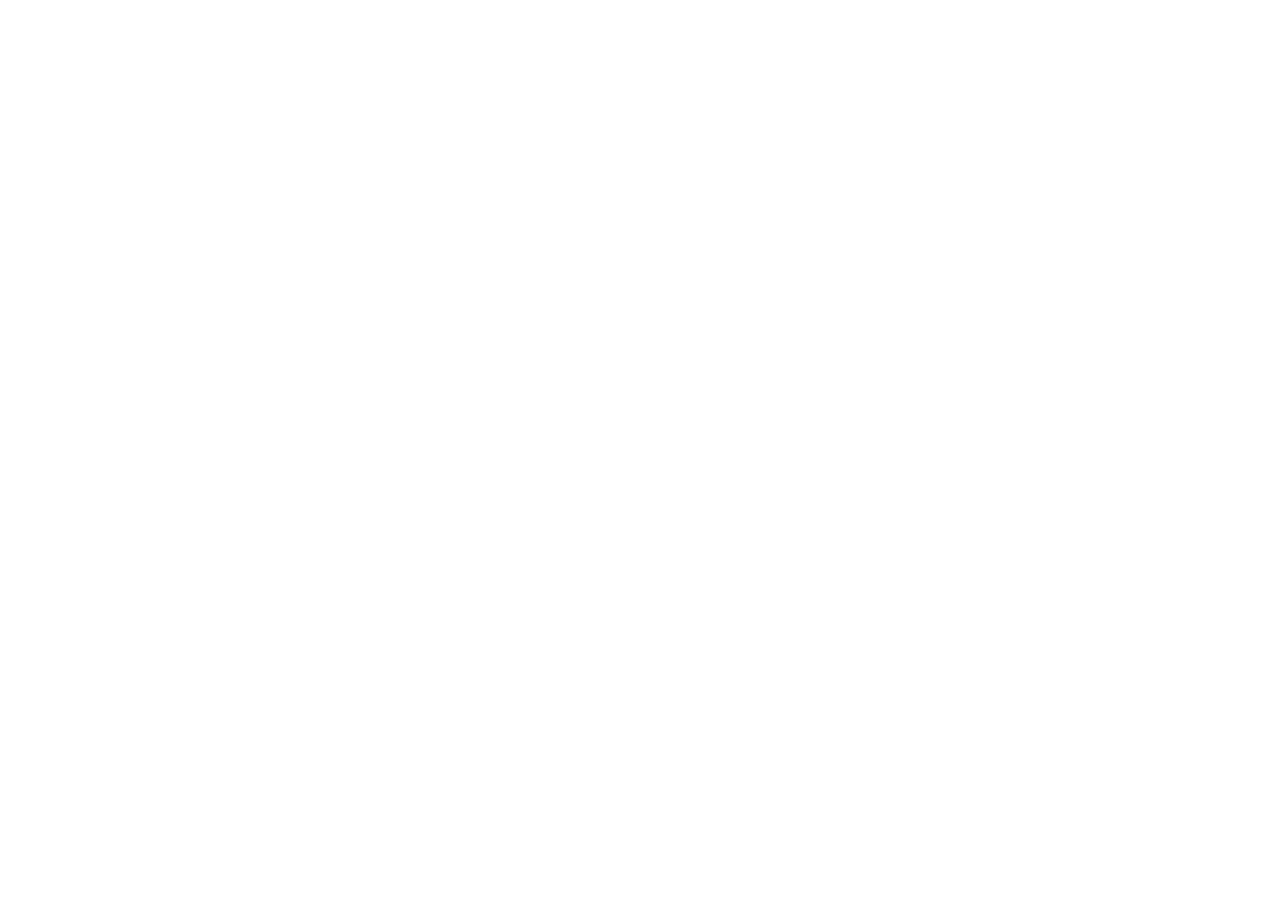
==== index.html @ 36e5a387 "feat: 經典踩地雷 Minesweeper (React 19 + TypeScript + Vite + Tailwind + GitHub Pages)" ====
<!doctype html>
<html lang="en">
  <head>
    <meta charset="UTF-8" />
    <meta name="viewport" content="width=device-width, initial-scale=1.0" />
    <title>經典踩地雷 Minesweeper</title>
    <meta name="description" content="經典 Windows 復古風格踩地雷遊戲，包含地雷計數、計時器、遞迴展開空白、右鍵插旗標記與勝負判定。" />
    <meta property="og:title" content="經典踩地雷 Minesweeper" />
    <meta property="og:description" content="經典 Windows 復古風格踩地雷遊戲，包含地雷計數、計時器、遞迴展開空白、右鍵插旗標記與勝負判定。" />
    <meta property="og:type" content="website" />
    <meta name="twitter:card" content="summary_large_image" />
  </head>
  <body>
    <div id="root"></div>
    <script type="module" src="/src/main.tsx"></script>
  </body>
</html>
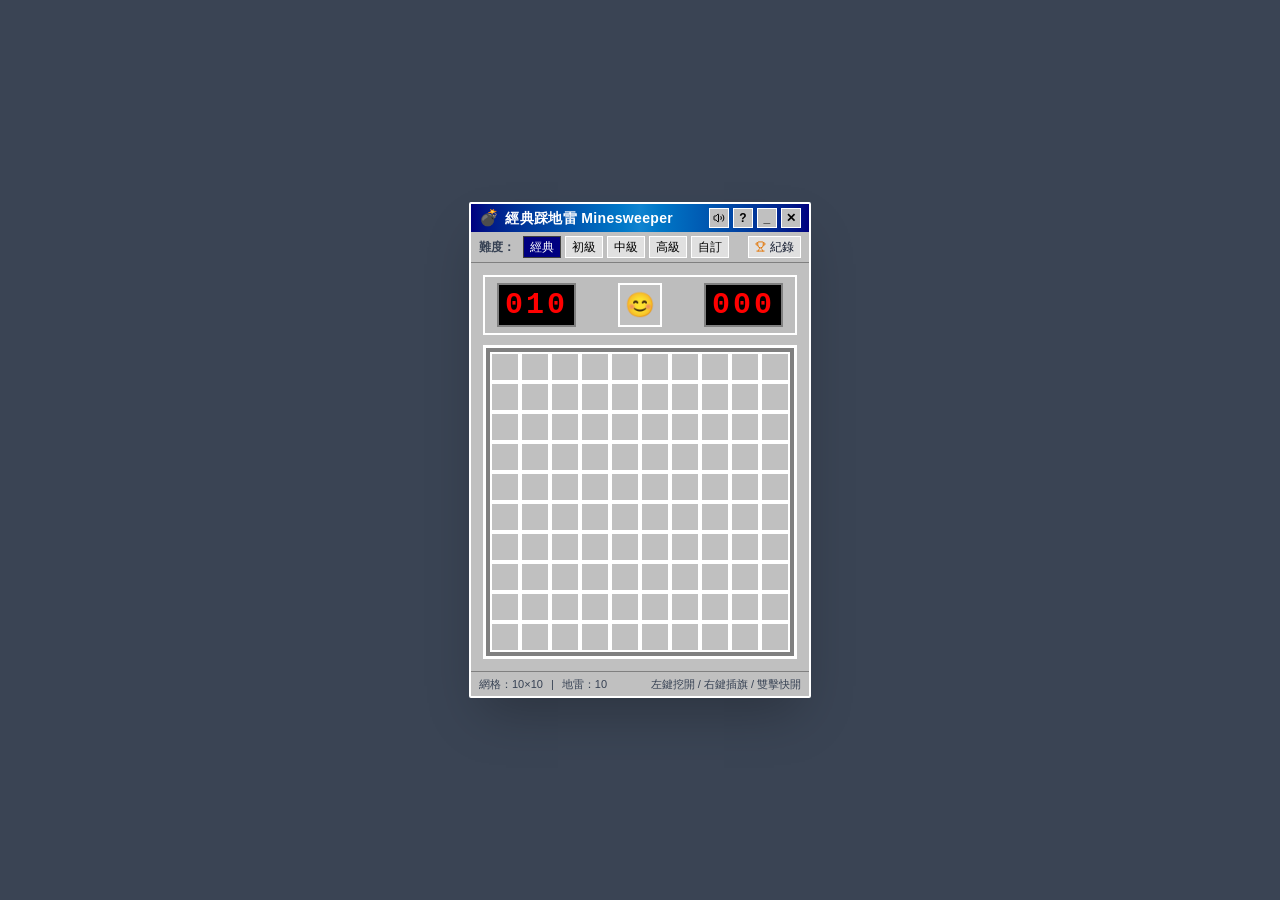
==== commit da19f55c: "deploy: 發布線上踩地雷網頁版本 (GitHub Pages)" ====
--- a/index.html
+++ b/index.html
@@ -9,10 +9,11 @@
     <meta property="og:description" content="經典 Windows 復古風格踩地雷遊戲，包含地雷計數、計時器、遞迴展開空白、右鍵插旗標記與勝負判定。" />
     <meta property="og:type" content="website" />
     <meta name="twitter:card" content="summary_large_image" />
+    <script type="module" crossorigin src="./assets/index-C4JnD47C.js"></script>
+    <link rel="stylesheet" crossorigin href="./assets/index-HfAd93vi.css">
   </head>
   <body>
     <div id="root"></div>
-    <script type="module" src="/src/main.tsx"></script>
   </body>
 </html>
 
--- a/assets/index-HfAd93vi.css
+++ b/assets/index-HfAd93vi.css
@@ -0,0 +1 @@
+/*! tailwindcss v4.3.3 | MIT License | https://tailwindcss.com */@layer properties{@supports (((-webkit-hyphens:none)) and (not (margin-trim:inline))) or ((-moz-orient:inline) and (not (color:rgb(from red r g b)))){*,:before,:after,::backdrop{--tw-space-y-reverse:0;--tw-border-style:solid;--tw-gradient-position:initial;--tw-gradient-from:#0000;--tw-gradient-via:#0000;--tw-gradient-to:#0000;--tw-gradient-stops:initial;--tw-gradient-via-stops:initial;--tw-gradient-from-position:0%;--tw-gradient-via-position:50%;--tw-gradient-to-position:100%;--tw-leading:initial;--tw-font-weight:initial;--tw-tracking:initial;--tw-shadow:0 0 #0000;--tw-shadow-color:initial;--tw-shadow-alpha:100%;--tw-inset-shadow:0 0 #0000;--tw-inset-shadow-color:initial;--tw-inset-shadow-alpha:100%;--tw-ring-color:initial;--tw-ring-shadow:0 0 #0000;--tw-inset-ring-color:initial;--tw-inset-ring-shadow:0 0 #0000;--tw-ring-inset:initial;--tw-ring-offset-width:0px;--tw-ring-offset-color:#fff;--tw-ring-offset-shadow:0 0 #0000;--tw-blur:initial;--tw-brightness:initial;--tw-contrast:initial;--tw-grayscale:initial;--tw-hue-rotate:initial;--tw-invert:initial;--tw-opacity:initial;--tw-saturate:initial;--tw-sepia:initial;--tw-drop-shadow:initial;--tw-drop-shadow-color:initial;--tw-drop-shadow-alpha:100%;--tw-drop-shadow-size:initial}}}@layer theme{:root,:host{--font-sans:-apple-system, BlinkMacSystemFont, "Segoe UI", Roboto, "Helvetica Neue", "Noto Sans", Arial, sans-serif, "Apple Color Emoji", "Segoe UI Emoji", "Segoe UI Symbol", "Noto Color Emoji";--font-mono:ui-monospace, SFMono-Regular, Menlo, Monaco, Consolas, "Liberation Mono", "Courier New", monospace;--color-red-500:oklch(63.7% .237 25.331);--color-red-600:oklch(57.7% .245 27.325);--color-red-700:oklch(50.5% .213 27.518);--color-amber-600:oklch(66.6% .179 58.318);--color-amber-800:oklch(47.3% .137 46.201);--color-green-800:oklch(44.8% .119 151.328);--color-blue-800:oklch(42.4% .199 265.638);--color-blue-900:oklch(37.9% .146 265.522);--color-purple-800:oklch(43.8% .218 303.724);--color-slate-900:oklch(20.8% .042 265.755);--color-gray-300:oklch(87.2% .01 258.338);--color-gray-400:oklch(70.7% .022 261.325);--color-gray-700:oklch(37.3% .034 259.733);--color-gray-800:oklch(27.8% .033 256.848);--color-gray-900:oklch(21% .034 264.665);--color-black:#000;--color-white:#fff;--spacing:.25rem;--container-xs:20rem;--container-sm:24rem;--container-md:28rem;--text-xs:.75rem;--text-xs--line-height:calc(1 / .75);--text-sm:.875rem;--text-sm--line-height:calc(1.25 / .875);--text-base:1rem;--text-base--line-height: 1.5 ;--text-2xl:1.5rem;--text-2xl--line-height:calc(2 / 1.5);--text-3xl:1.875rem;--text-3xl--line-height: 1.2 ;--font-weight-medium:500;--font-weight-semibold:600;--font-weight-bold:700;--font-weight-extrabold:800;--tracking-wide:.025em;--tracking-widest:.1em;--radius-xs:.125rem;--default-transition-duration:.15s;--default-transition-timing-function:cubic-bezier(.4, 0, .2, 1);--default-font-family:var(--font-sans);--default-mono-font-family:var(--font-mono)}}@layer base{*,:after,:before,::backdrop{box-sizing:border-box;border:0 solid;margin:0;padding:0}::file-selector-button{box-sizing:border-box;border:0 solid;margin:0;padding:0}html,:host{-webkit-text-size-adjust:100%;-moz-tab-size:4;tab-size:4;line-height:1.5;font-family:var(--default-font-family,-apple-system, BlinkMacSystemFont, "Segoe UI", Roboto, "Helvetica Neue", "Noto Sans", Arial, sans-serif, "Apple Color Emoji", "Segoe UI Emoji", "Segoe UI Symbol", "Noto Color Emoji");font-feature-settings:var(--default-font-feature-settings,normal);font-variation-settings:var(--default-font-variation-settings,normal);-webkit-tap-highlight-color:transparent}hr{height:0;color:inherit;border-top-width:1px}abbr:where([title]){-webkit-text-decoration:underline dotted;text-decoration:underline dotted}h1,h2,h3,h4,h5,h6{font-size:inherit;font-weight:inherit}a{color:inherit;-webkit-text-decoration:inherit;text-decoration:inherit}b,strong{font-weight:bolder}code,kbd,samp,pre{font-family:var(--default-mono-font-family,ui-monospace, SFMono-Regular, Menlo, Monaco, Consolas, "Liberation Mono", "Courier New", monospace);font-feature-settings:var(--default-mono-font-feature-settings,normal);font-variation-settings:var(--default-mono-font-variation-settings,normal);font-size:1em}small{font-size:80%}sub,sup{vertical-align:baseline;font-size:75%;line-height:0;position:relative}sub{bottom:-.25em}sup{top:-.5em}table{text-indent:0;border-color:inherit;border-collapse:collapse}:-moz-focusring:where(:not(iframe)){outline:auto}progress{vertical-align:baseline}summary{display:list-item}ol,ul,menu{list-style:none}img,svg,video,canvas,audio,iframe,embed,object{vertical-align:middle;display:block}img,video{max-width:100%;height:auto}button,input,select,optgroup,textarea{font:inherit;font-feature-settings:inherit;font-variation-settings:inherit;letter-spacing:inherit;color:inherit;opacity:1;background-color:#0000;border-radius:0}::file-selector-button{font:inherit;font-feature-settings:inherit;font-variation-settings:inherit;letter-spacing:inherit;color:inherit;opacity:1;background-color:#0000;border-radius:0}:where(select:is([multiple],[size])) optgroup{font-weight:bolder}:where(select:is([multiple],[size])) optgroup option{padding-inline-start:20px}::file-selector-button{margin-inline-end:4px}::placeholder{opacity:1}@supports (not ((-webkit-appearance:-apple-pay-button))) or (contain-intrinsic-size:1px){::placeholder{color:currentColor}@supports (color:color-mix(in lab,red,red)){::placeholder{color:color-mix(in oklab,currentcolor 50%,transparent)}}}textarea{resize:vertical}::-webkit-search-decoration{-webkit-appearance:none}::-webkit-date-and-time-value{min-height:1lh;text-align:inherit}::-webkit-datetime-edit{display:inline-flex}::-webkit-datetime-edit-fields-wrapper{padding:0}::-webkit-datetime-edit{padding-block:0}::-webkit-datetime-edit-year-field{padding-block:0}::-webkit-datetime-edit-month-field{padding-block:0}::-webkit-datetime-edit-day-field{padding-block:0}::-webkit-datetime-edit-hour-field{padding-block:0}::-webkit-datetime-edit-minute-field{padding-block:0}::-webkit-datetime-edit-second-field{padding-block:0}::-webkit-datetime-edit-millisecond-field{padding-block:0}::-webkit-datetime-edit-meridiem-field{padding-block:0}::-webkit-calendar-picker-indicator{line-height:1}:-moz-ui-invalid{box-shadow:none}button,input:where([type=button],[type=reset],[type=submit]){-webkit-appearance:button;-moz-appearance:button;appearance:button}::file-selector-button{-webkit-appearance:button;-moz-appearance:button;appearance:button}::-webkit-inner-spin-button{height:auto}::-webkit-outer-spin-button{height:auto}[hidden]:where(:not([hidden=until-found])){display:none!important}}@layer components;@layer utilities{.absolute{position:absolute}.fixed{position:fixed}.relative{position:relative}.inset-0{top:0;right:0;bottom:0;left:0}.z-50{z-index:50}.mt-2\.5{margin-top:calc(var(--spacing) * 2.5)}.mb-1{margin-bottom:var(--spacing)}.mb-2{margin-bottom:calc(var(--spacing) * 2)}.mb-2\.5{margin-bottom:calc(var(--spacing) * 2.5)}.ml-2{margin-left:calc(var(--spacing) * 2)}.box-border{box-sizing:border-box}.block{display:block}.flex{display:flex}.hidden{display:none}.inline-grid{display:inline-grid}.h-5{height:calc(var(--spacing) * 5)}.h-10{height:calc(var(--spacing) * 10)}.h-\[30px\]{height:30px}.max-h-\[70vh\]{max-height:70vh}.max-h-\[75vh\]{max-height:75vh}.min-h-\[30px\]{min-height:30px}.min-h-screen{min-height:100vh}.w-5{width:calc(var(--spacing) * 5)}.w-10{width:calc(var(--spacing) * 10)}.w-\[30px\]{width:30px}.w-full{width:100%}.max-w-\[92vw\]{max-width:92vw}.max-w-full{max-width:100%}.max-w-md{max-width:var(--container-md)}.max-w-sm{max-width:var(--container-sm)}.max-w-xs{max-width:var(--container-xs)}.min-w-\[30px\]{min-width:30px}.min-w-\[58px\]{min-width:58px}.cursor-default{cursor:default}.cursor-pointer{cursor:pointer}.list-disc{list-style-type:disc}.flex-col{flex-direction:column}.flex-wrap{flex-wrap:wrap}.items-center{align-items:center}.justify-between{justify-content:space-between}.justify-center{justify-content:center}.justify-end{justify-content:flex-end}.gap-1{gap:var(--spacing)}.gap-1\.5{gap:calc(var(--spacing) * 1.5)}.gap-2{gap:calc(var(--spacing) * 2)}:where(.space-y-1>:not(:last-child)){--tw-space-y-reverse:0;margin-block-start:calc(var(--spacing) * var(--tw-space-y-reverse));margin-block-end:calc(var(--spacing) * calc(1 - var(--tw-space-y-reverse)))}:where(.space-y-2>:not(:last-child)){--tw-space-y-reverse:0;margin-block-start:calc(calc(var(--spacing) * 2) * var(--tw-space-y-reverse));margin-block-end:calc(calc(var(--spacing) * 2) * calc(1 - var(--tw-space-y-reverse)))}:where(.space-y-3>:not(:last-child)){--tw-space-y-reverse:0;margin-block-start:calc(calc(var(--spacing) * 3) * var(--tw-space-y-reverse));margin-block-end:calc(calc(var(--spacing) * 3) * calc(1 - var(--tw-space-y-reverse)))}.truncate{text-overflow:ellipsis;white-space:nowrap;overflow:hidden}.overflow-auto{overflow:auto}.overflow-hidden{overflow:hidden}.overflow-y-auto{overflow-y:auto}.rounded-xs{border-radius:var(--radius-xs)}.border{border-style:var(--tw-border-style);border-width:1px}.border-2{border-style:var(--tw-border-style);border-width:2px}.border-t{border-top-style:var(--tw-border-style);border-top-width:1px}.border-t-2{border-top-style:var(--tw-border-style);border-top-width:2px}.border-t-\[3px\]{border-top-style:var(--tw-border-style);border-top-width:3px}.border-r{border-right-style:var(--tw-border-style);border-right-width:1px}.border-r-2{border-right-style:var(--tw-border-style);border-right-width:2px}.border-r-\[3px\]{border-right-style:var(--tw-border-style);border-right-width:3px}.border-b{border-bottom-style:var(--tw-border-style);border-bottom-width:1px}.border-b-2{border-bottom-style:var(--tw-border-style);border-bottom-width:2px}.border-b-\[3px\]{border-bottom-style:var(--tw-border-style);border-bottom-width:3px}.border-l{border-left-style:var(--tw-border-style);border-left-width:1px}.border-l-2{border-left-style:var(--tw-border-style);border-left-width:2px}.border-l-\[3px\]{border-left-style:var(--tw-border-style);border-left-width:3px}.border-\[\#1e7e34\]{border-color:#1e7e34}.border-\[\#28a745\]{border-color:#28a745}.border-\[\#404040\]{border-color:#404040}.border-\[\#808080\]{border-color:gray}.border-\[\#bd2130\]{border-color:#bd2130}.border-\[\#dc3545\]{border-color:#dc3545}.border-gray-300{border-color:var(--color-gray-300)}.border-gray-400{border-color:var(--color-gray-400)}.border-white{border-color:var(--color-white)}.bg-\[\#3a4454\]{background-color:#3a4454}.bg-\[\#28a745\]{background-color:#28a745}.bg-\[\#000080\]{background-color:navy}.bg-\[\#808080\]{background-color:gray}.bg-\[\#bdbdbd\]{background-color:#bdbdbd}.bg-\[\#c0c0c0\]{background-color:silver}.bg-\[\#d4d4d4\]{background-color:#d4d4d4}.bg-\[\#d4edda\]{background-color:#d4edda}.bg-\[\#d8d8d8\]{background-color:#d8d8d8}.bg-\[\#dc3545\]{background-color:#dc3545}.bg-\[\#e0e0e0\]{background-color:#e0e0e0}.bg-\[\#e8e8e8\]{background-color:#e8e8e8}.bg-\[\#f8d7da\]{background-color:#f8d7da}.bg-black{background-color:var(--color-black)}.bg-black\/50{background-color:#00000080}@supports (color:color-mix(in lab,red,red)){.bg-black\/50{background-color:color-mix(in oklab,var(--color-black) 50%,transparent)}}.bg-red-600{background-color:var(--color-red-600)}.bg-white{background-color:var(--color-white)}.bg-gradient-to-r{--tw-gradient-position:to right in oklab;background-image:linear-gradient(var(--tw-gradient-stops))}.from-\[\#000080\]{--tw-gradient-from:navy;--tw-gradient-stops:var(--tw-gradient-via-stops,var(--tw-gradient-position), var(--tw-gradient-from) var(--tw-gradient-from-position), var(--tw-gradient-to) var(--tw-gradient-to-position))}.via-\[\#1084d0\]{--tw-gradient-via:#1084d0;--tw-gradient-via-stops:var(--tw-gradient-position), var(--tw-gradient-from) var(--tw-gradient-from-position), var(--tw-gradient-via) var(--tw-gradient-via-position), var(--tw-gradient-to) var(--tw-gradient-to-position);--tw-gradient-stops:var(--tw-gradient-via-stops)}.to-\[\#000080\]{--tw-gradient-to:navy;--tw-gradient-stops:var(--tw-gradient-via-stops,var(--tw-gradient-position), var(--tw-gradient-from) var(--tw-gradient-from-position), var(--tw-gradient-to) var(--tw-gradient-to-position))}.p-1{padding:var(--spacing)}.p-2{padding:calc(var(--spacing) * 2)}.p-3{padding:calc(var(--spacing) * 3)}.p-4{padding:calc(var(--spacing) * 4)}.px-1{padding-inline:var(--spacing)}.px-1\.5{padding-inline:calc(var(--spacing) * 1.5)}.px-2{padding-inline:calc(var(--spacing) * 2)}.px-3{padding-inline:calc(var(--spacing) * 3)}.px-4{padding-inline:calc(var(--spacing) * 4)}.py-0\.5{padding-block:calc(var(--spacing) * .5)}.py-1{padding-block:var(--spacing)}.py-1\.5{padding-block:calc(var(--spacing) * 1.5)}.pt-2{padding-top:calc(var(--spacing) * 2)}.pb-1{padding-bottom:var(--spacing)}.pl-4{padding-left:calc(var(--spacing) * 4)}.text-center{text-align:center}.font-mono{font-family:var(--font-mono)}.font-sans{font-family:var(--font-sans)}.text-2xl{font-size:var(--text-2xl);line-height:var(--tw-leading,var(--text-2xl--line-height))}.text-base{font-size:var(--text-base);line-height:var(--tw-leading,var(--text-base--line-height))}.text-sm{font-size:var(--text-sm);line-height:var(--tw-leading,var(--text-sm--line-height))}.text-xs{font-size:var(--text-xs);line-height:var(--tw-leading,var(--text-xs--line-height))}.text-\[11px\]{font-size:11px}.leading-none{--tw-leading:1;line-height:1}.font-bold{--tw-font-weight:var(--font-weight-bold);font-weight:var(--font-weight-bold)}.font-extrabold{--tw-font-weight:var(--font-weight-extrabold);font-weight:var(--font-weight-extrabold)}.font-medium{--tw-font-weight:var(--font-weight-medium);font-weight:var(--font-weight-medium)}.font-semibold{--tw-font-weight:var(--font-weight-semibold);font-weight:var(--font-weight-semibold)}.tracking-wide{--tw-tracking:var(--tracking-wide);letter-spacing:var(--tracking-wide)}.tracking-widest{--tw-tracking:var(--tracking-widest);letter-spacing:var(--tracking-widest)}.text-\[\#0000ff\]{color:#00f}.text-\[\#000000\]{color:#000}.text-\[\#000080\]{color:navy}.text-\[\#721c24\]{color:#721c24}.text-\[\#008000\]{color:green}.text-\[\#008080\]{color:teal}.text-\[\#155724\]{color:#155724}.text-\[\#800000\]{color:maroon}.text-\[\#808080\]{color:gray}.text-\[\#ff0000\]{color:red}.text-amber-600{color:var(--color-amber-600)}.text-amber-800{color:var(--color-amber-800)}.text-black{color:var(--color-black)}.text-blue-800{color:var(--color-blue-800)}.text-blue-900{color:var(--color-blue-900)}.text-gray-700{color:var(--color-gray-700)}.text-gray-800{color:var(--color-gray-800)}.text-gray-900{color:var(--color-gray-900)}.text-green-800{color:var(--color-green-800)}.text-purple-800{color:var(--color-purple-800)}.text-red-500{color:var(--color-red-500)}.text-red-600{color:var(--color-red-600)}.text-red-700{color:var(--color-red-700)}.text-slate-900{color:var(--color-slate-900)}.text-white{color:var(--color-white)}.shadow-2xl{--tw-shadow:0 25px 50px -12px var(--tw-shadow-color,#00000040);box-shadow:var(--tw-inset-shadow),var(--tw-inset-ring-shadow),var(--tw-ring-offset-shadow),var(--tw-ring-shadow),var(--tw-shadow)}.shadow-inner{--tw-shadow:inset 0 2px 4px 0 var(--tw-shadow-color,#0000000d);box-shadow:var(--tw-inset-shadow),var(--tw-inset-ring-shadow),var(--tw-ring-offset-shadow),var(--tw-ring-shadow),var(--tw-shadow)}.shadow-xl{--tw-shadow:0 20px 25px -5px var(--tw-shadow-color,#0000001a), 0 8px 10px -6px var(--tw-shadow-color,#0000001a);box-shadow:var(--tw-inset-shadow),var(--tw-inset-ring-shadow),var(--tw-ring-offset-shadow),var(--tw-ring-shadow),var(--tw-shadow)}.filter{filter:var(--tw-blur,) var(--tw-brightness,) var(--tw-contrast,) var(--tw-grayscale,) var(--tw-hue-rotate,) var(--tw-invert,) var(--tw-saturate,) var(--tw-sepia,) var(--tw-drop-shadow,)}.transition-colors{transition-property:color,background-color,border-color,outline-color,text-decoration-color,fill,stroke,--tw-gradient-from,--tw-gradient-via,--tw-gradient-to;transition-timing-function:var(--tw-ease,var(--default-transition-timing-function));transition-duration:var(--tw-duration,var(--default-transition-duration))}.transition-none{transition-property:none}.select-none{-webkit-user-select:none;user-select:none}@media(hover:hover){.hover\:bg-\[\#218838\]:hover{background-color:#218838}.hover\:bg-\[\#c82333\]:hover{background-color:#c82333}.hover\:bg-\[\#d0d0d0\]:hover{background-color:#d0d0d0}.hover\:bg-\[\#d4d4d4\]:hover{background-color:#d4d4d4}.hover\:bg-\[\#e0e0e0\]:hover{background-color:#e0e0e0}.hover\:bg-\[\#eaeaea\]:hover{background-color:#eaeaea}.hover\:bg-\[\#f0f0f0\]:hover{background-color:#f0f0f0}.hover\:bg-red-600:hover{background-color:var(--color-red-600)}}.active\:border:active{border-style:var(--tw-border-style);border-width:1px}.active\:border-t-2:active{border-top-style:var(--tw-border-style);border-top-width:2px}.active\:border-r-2:active{border-right-style:var(--tw-border-style);border-right-width:2px}.active\:border-b-2:active{border-bottom-style:var(--tw-border-style);border-bottom-width:2px}.active\:border-l-2:active{border-left-style:var(--tw-border-style);border-left-width:2px}.active\:border-\[\#808080\]:active{border-color:gray}.active\:border-white:active{border-color:var(--color-white)}.active\:bg-\[\#bdbdbd\]:active{background-color:#bdbdbd}@media(min-width:40rem){.sm\:hidden{display:none}.sm\:inline{display:inline}.sm\:h-11{height:calc(var(--spacing) * 11)}.sm\:w-11{width:calc(var(--spacing) * 11)}.sm\:min-w-\[68px\]{min-width:68px}.sm\:p-3{padding:calc(var(--spacing) * 3)}.sm\:p-4{padding:calc(var(--spacing) * 4)}.sm\:text-3xl{font-size:var(--text-3xl);line-height:var(--tw-leading,var(--text-3xl--line-height))}.sm\:text-sm{font-size:var(--text-sm);line-height:var(--tw-leading,var(--text-sm--line-height))}}}@property --tw-space-y-reverse{syntax:"*";inherits:false;initial-value:0}@property --tw-border-style{syntax:"*";inherits:false;initial-value:solid}@property --tw-gradient-position{syntax:"*";inherits:false}@property --tw-gradient-from{syntax:"<color>";inherits:false;initial-value:#0000}@property --tw-gradient-via{syntax:"<color>";inherits:false;initial-value:#0000}@property --tw-gradient-to{syntax:"<color>";inherits:false;initial-value:#0000}@property --tw-gradient-stops{syntax:"*";inherits:false}@property --tw-gradient-via-stops{syntax:"*";inherits:false}@property --tw-gradient-from-position{syntax:"<length-percentage>";inherits:false;initial-value:0%}@property --tw-gradient-via-position{syntax:"<length-percentage>";inherits:false;initial-value:50%}@property --tw-gradient-to-position{syntax:"<length-percentage>";inherits:false;initial-value:100%}@property --tw-leading{syntax:"*";inherits:false}@property --tw-font-weight{syntax:"*";inherits:false}@property --tw-tracking{syntax:"*";inherits:false}@property --tw-shadow{syntax:"*";inherits:false;initial-value:0 0 #0000}@property --tw-shadow-color{syntax:"*";inherits:false}@property --tw-shadow-alpha{syntax:"<percentage>";inherits:false;initial-value:100%}@property --tw-inset-shadow{syntax:"*";inherits:false;initial-value:0 0 #0000}@property --tw-inset-shadow-color{syntax:"*";inherits:false}@property --tw-inset-shadow-alpha{syntax:"<percentage>";inherits:false;initial-value:100%}@property --tw-ring-color{syntax:"*";inherits:false}@property --tw-ring-shadow{syntax:"*";inherits:false;initial-value:0 0 #0000}@property --tw-inset-ring-color{syntax:"*";inherits:false}@property --tw-inset-ring-shadow{syntax:"*";inherits:false;initial-value:0 0 #0000}@property --tw-ring-inset{syntax:"*";inherits:false}@property --tw-ring-offset-width{syntax:"<length>";inherits:false;initial-value:0}@property --tw-ring-offset-color{syntax:"*";inherits:false;initial-value:#fff}@property --tw-ring-offset-shadow{syntax:"*";inherits:false;initial-value:0 0 #0000}@property --tw-blur{syntax:"*";inherits:false}@property --tw-brightness{syntax:"*";inherits:false}@property --tw-contrast{syntax:"*";inherits:false}@property --tw-grayscale{syntax:"*";inherits:false}@property --tw-hue-rotate{syntax:"*";inherits:false}@property --tw-invert{syntax:"*";inherits:false}@property --tw-opacity{syntax:"*";inherits:false}@property --tw-saturate{syntax:"*";inherits:false}@property --tw-sepia{syntax:"*";inherits:false}@property --tw-drop-shadow{syntax:"*";inherits:false}@property --tw-drop-shadow-color{syntax:"*";inherits:false}@property --tw-drop-shadow-alpha{syntax:"<percentage>";inherits:false;initial-value:100%}@property --tw-drop-shadow-size{syntax:"*";inherits:false}
